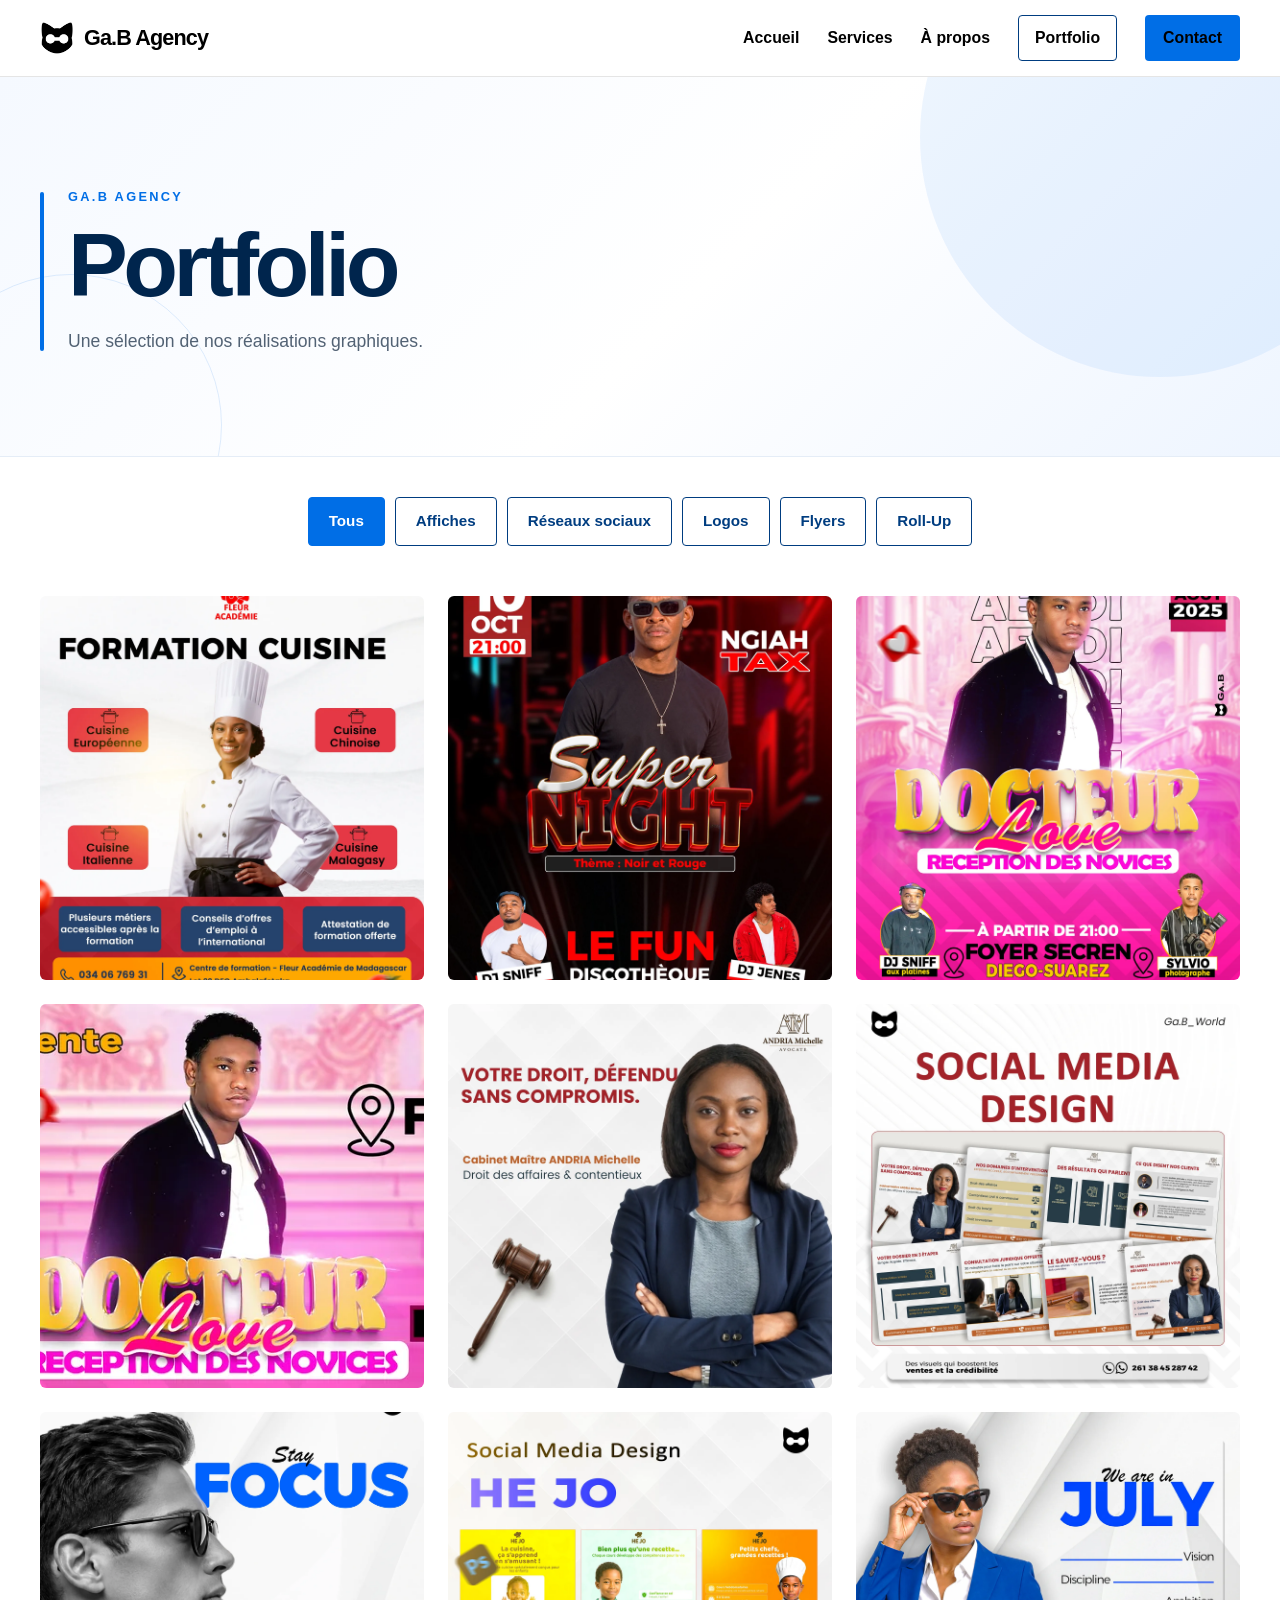
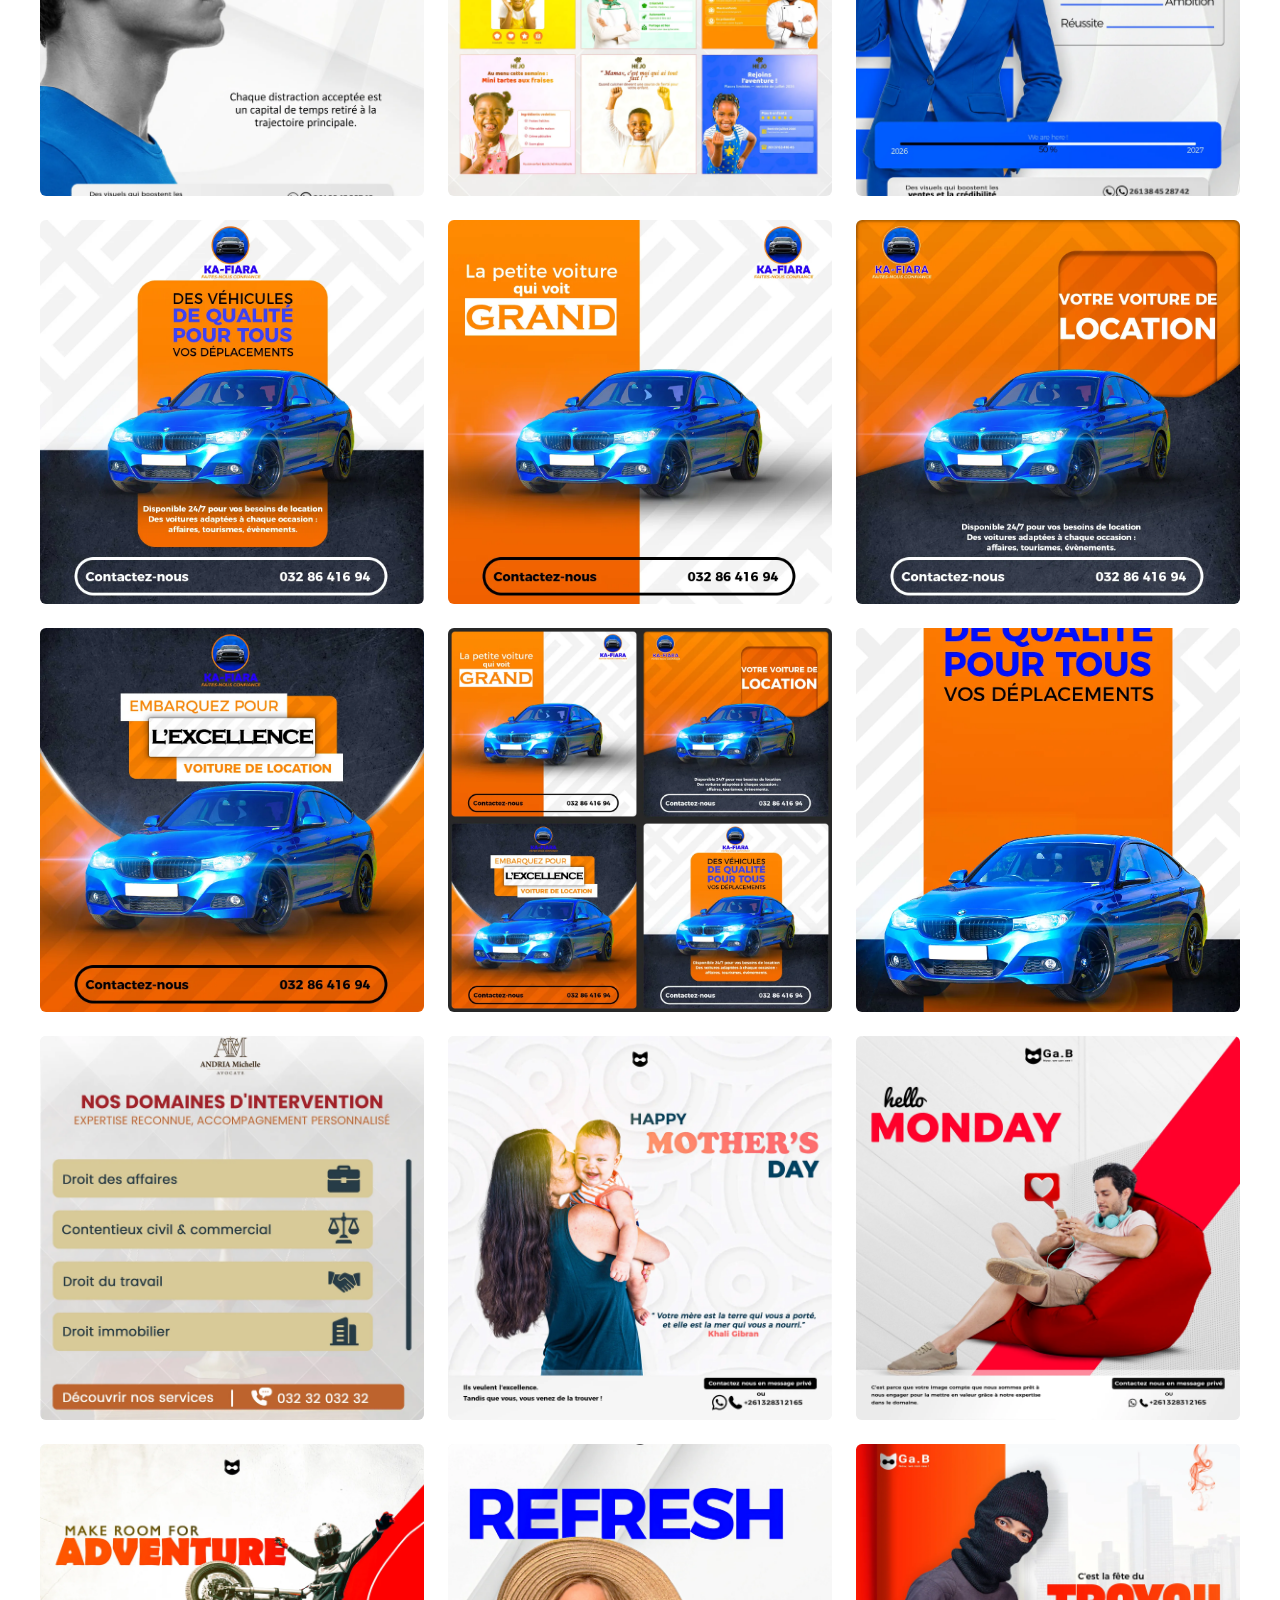
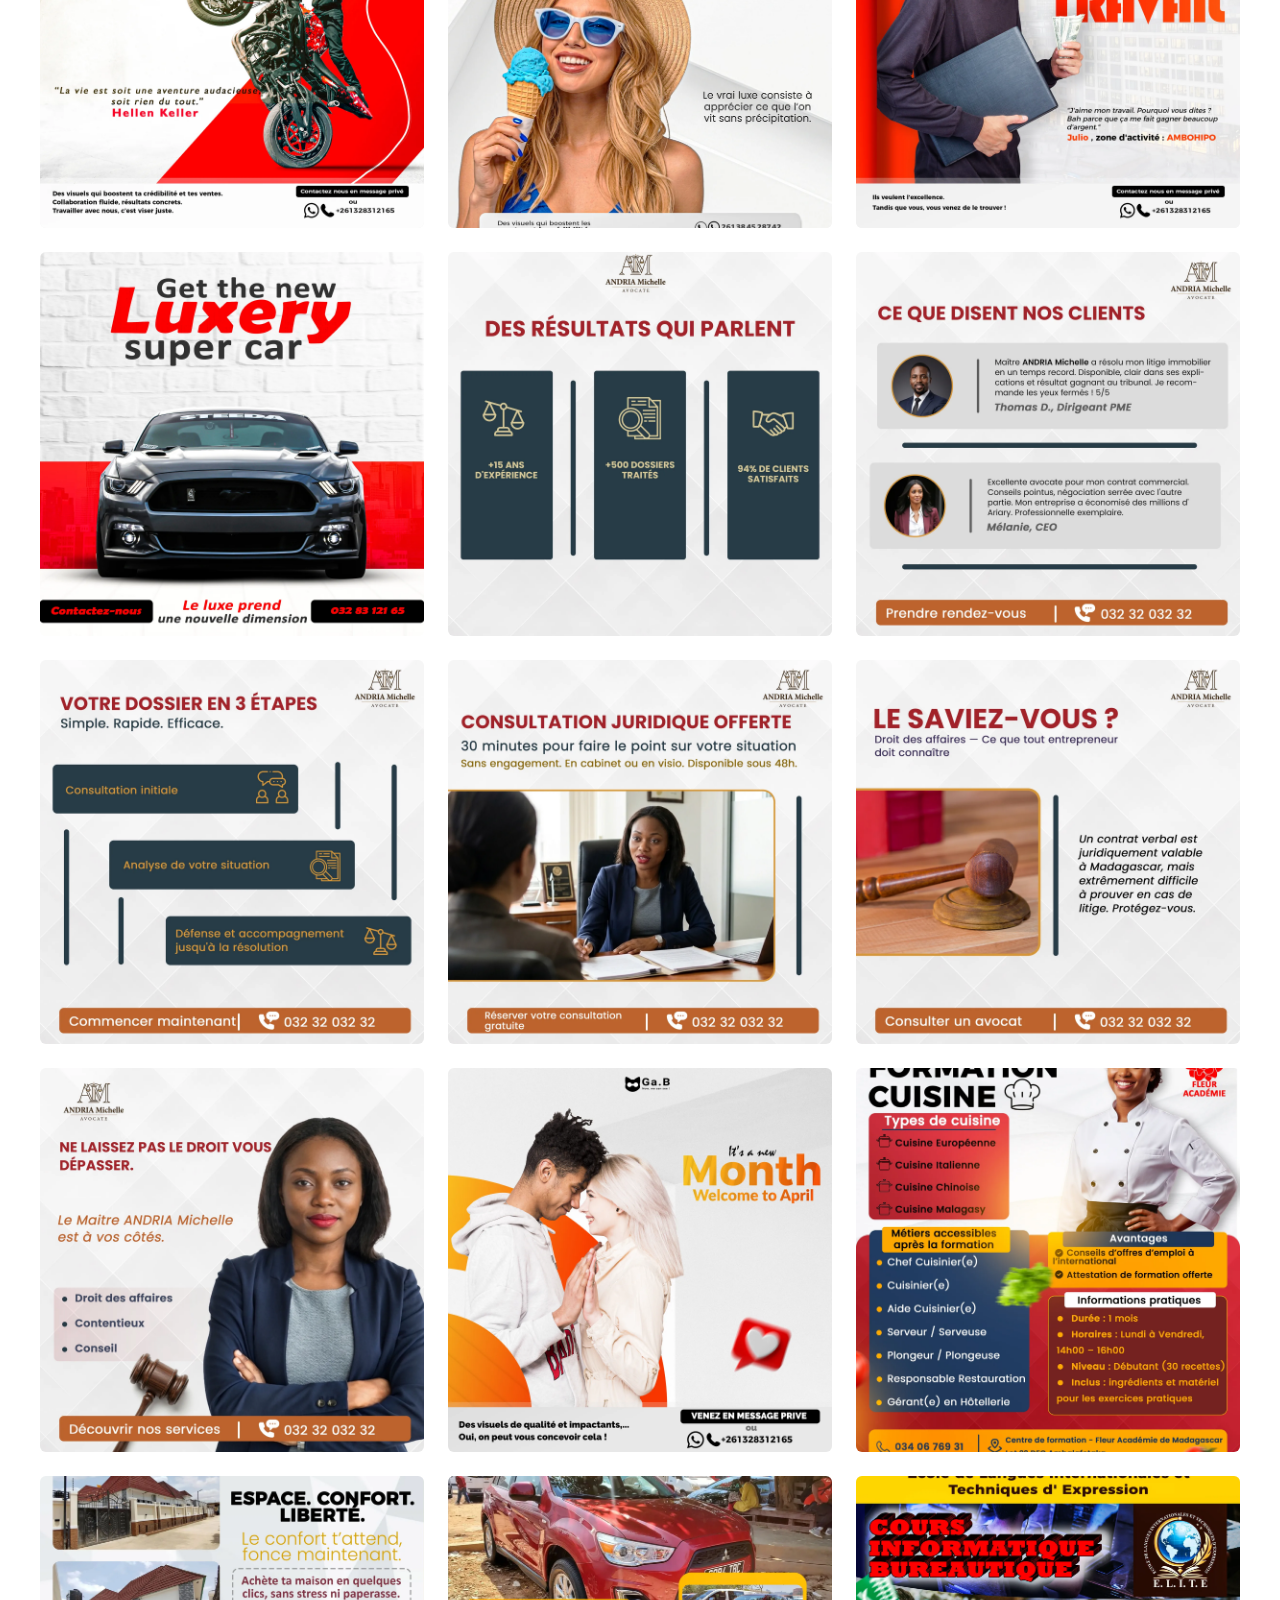
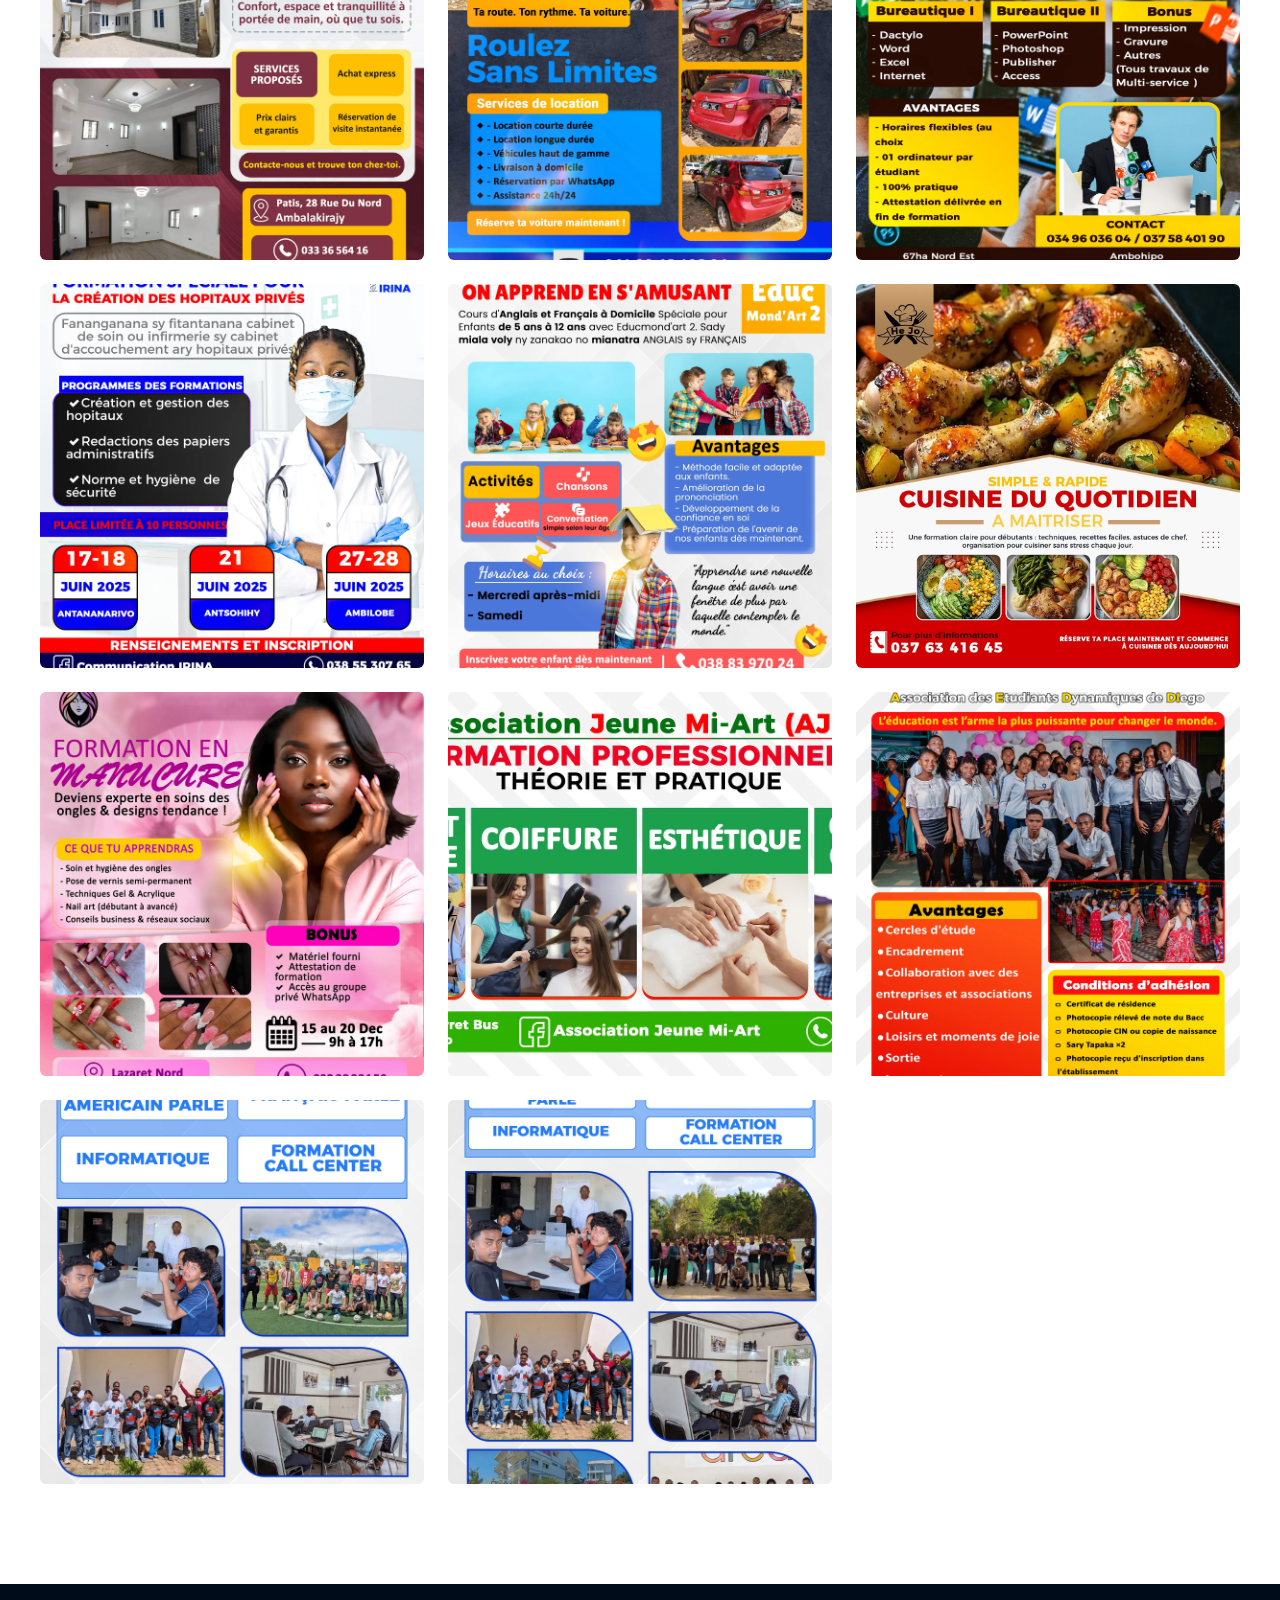
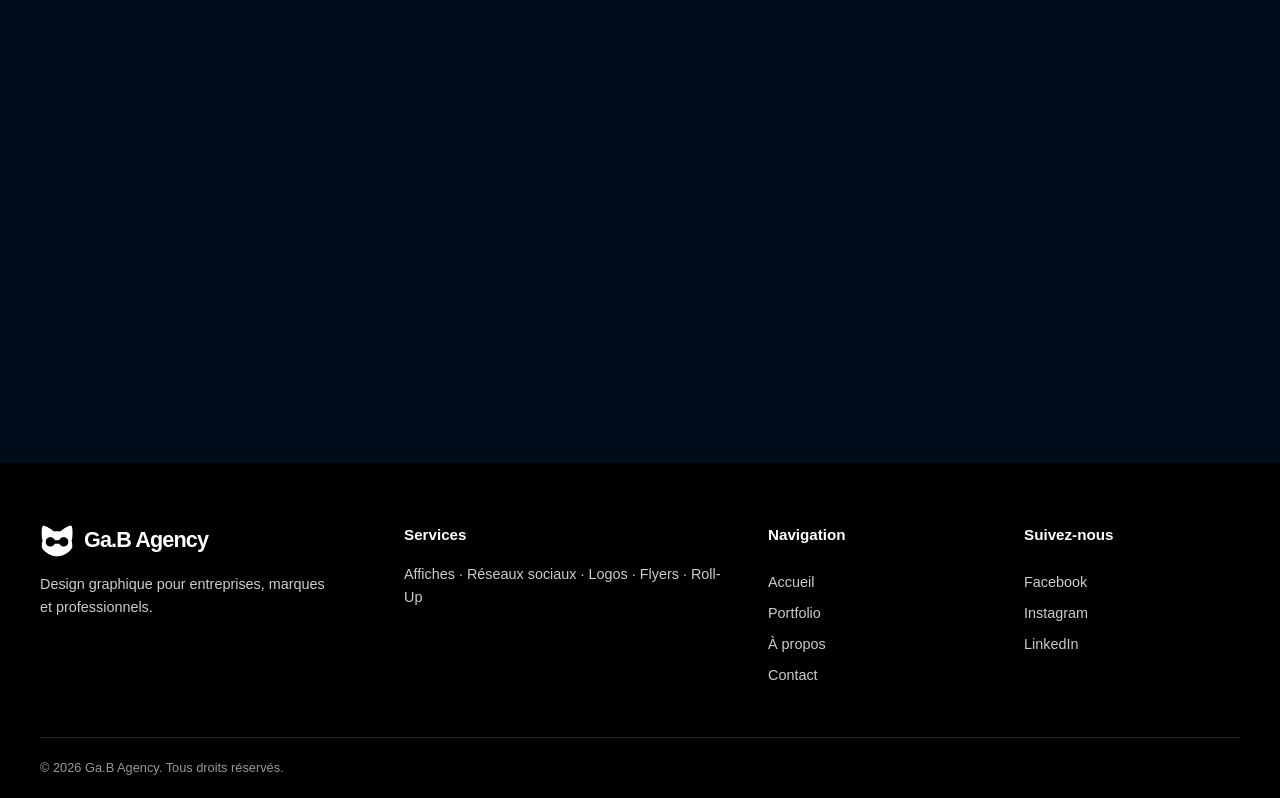
==== portfolio.html @ 1e24f761 "Add files via upload" ====
<!doctype html>
<html lang="fr">

<head>
  <meta charset="UTF-8" />
  <meta name="viewport" content="width=device-width, initial-scale=1.0" />

  <title>Portfolio — Ga.B Agency</title>

  <meta name="description" content="Découvrez une sélection de réalisations graphiques de Ga.B Agency." />

  <link rel="stylesheet" href="css/style.css" />
  <link rel="stylesheet" href="css/portfolio.css" />

  <link rel="icon" type="image/png" href="assets/images/logo2.png" media="(prefers-color-scheme: light)" />

  <!-- Mode sombre : logo blanc -->
  <link rel="icon" type="image/png" href="assets/images/logo4.png" media="(prefers-color-scheme: dark)" />

  <!-- =========================================================
         GOOGLE FONT
    ========================================================== -->
  <link rel="preconnect" href="https://fonts.googleapis.com" />
  <link rel="preconnect" href="https://fonts.gstatic.com" crossorigin />

  <link href="https://fonts.googleapis.com/css2?family=Manrope:wght@400;500;600;700;800&display=swap"
    rel="stylesheet" />
</head>

<body>
  <div class="page-loader" id="page-loader">
    <div class="page-loader-logo">
      <img src="assets/images/logo2.png" alt="Ga.B World" />
    </div>
  </div>
  <!-- =========================
         HEADER / NAVIGATION
    ========================== -->
  <header class="header">
    <div class="container navbar">
      <!-- <a href="index.html" class="logo"> Ga.B Agency </a> -->
      <a href="index.html" class="logo" aria-label="Ga.B World - Accueil">
        <img src="assets/images/logo2.png" alt="Ga.B World" />

        <span>Ga.B Agency</span>
      </a>

      <nav class="nav">
        <a href="index.html">Accueil</a>
        <a href="index.html#services">Services</a>
        <a href="index.html#about">À propos</a>
        <a href="portfolio.html" class="nav-portfolio">Portfolio</a>
        <a href="https://tally.so/r/wA1B2C" class="nav-cta" target="_blank" rel="noopener noreferrer">Contact</a>
      </nav>
    </div>
  </header>
  <main>
    <!-- =========================
             INTRODUCTION
        ========================== -->
    <section class="portfolio-hero">
    <div class="portfolio-hero-decoration"></div>

    <div class="container portfolio-hero-content">
        <div class="portfolio-hero-text">
            <p class="section-label">GA.B AGENCY</p>
            <h1>Portfolio</h1>
            <p>Une sélection de nos réalisations graphiques.</p>
        </div>

        <div class="portfolio-hero-number"></div>
    </div>
</section>

    <!-- =========================
             PORTFOLIO
        ========================== -->
    <section class="portfolio-section">
      <div class="container">
        <!-- Filtres -->
        <div class="portfolio-filters">
          <button class="filter-btn active" data-filter="all">Tous</button>

          <button class="filter-btn" data-filter="affiches">Affiches</button>

          <button class="filter-btn" data-filter="reseaux-sociaux">
            Réseaux sociaux
          </button>

          <button class="filter-btn" data-filter="logos">Logos</button>

          <button class="filter-btn" data-filter="flyers">Flyers</button>

          <button class="filter-btn" data-filter="rollup">Roll-Up</button>
        </div>

        <!-- Galerie -->
        <div class="portfolio-grid" id="portfolio-grid">
          <!--
                        Les réalisations seront générées
                        automatiquement par portfolio.js
                    -->
        </div>
      </div>
    </section>

    <section class="final-cta section" id="contact">
      <div class="container final-cta-content">
        <p class="section-label">VOTRE PROJET</p>

        <h2>Vous avez un projet graphique ?</h2>

        <p>
          Décrivez-nous votre besoin et nous vous recontacterons pour en
          discuter.
        </p>

        <a href="https://tally.so/r/wA1B2C" target="_blank" rel="noopener noreferrer" class="btn btn-primary">
          Parlez-nous de votre projet
        </a>
      </div>
    </section>
    <!-- =========================
             LIGHTBOX
        ========================== -->
    <div class="lightbox" id="lightbox" aria-hidden="true">
      <button class="lightbox-close" id="lightbox-close" aria-label="Fermer">
        &times;
      </button>

      <img id="lightbox-image" src="" alt="Réalisation Ga.B Agency" />
    </div>
  </main>

  <!-- =========================
         FOOTER
    ========================== -->
  <footer class="footer">
    <div class="container footer-content">
      <div class="footer-brand">
        <a href="index.html" class="logo" aria-label="Ga.B World - Accueil">
          <img src="assets/images/logo4.png" alt="Ga.B World" />

          <span>Ga.B Agency</span>
        </a>

        <p>Design graphique pour entreprises, marques et professionnels.</p>
      </div>

      <div class="footer-services">
        <h3>Services</h3>

        <p>Affiches · Réseaux sociaux · Logos · Flyers · Roll-Up</p>
      </div>

      <div class="footer-navigation">
        <h3>Navigation</h3>

        <a href="index.html">Accueil</a>
        <a href="portfolio.html">Portfolio</a>
        <a href="index.html#about">À propos</a>

        <a href="https://tally.so/r/wA1B2C" target="_blank" rel="noopener noreferrer">
          Contact
        </a>
      </div>

      <div class="footer-social">
        <h3>Suivez-nous</h3>

        <a href="#" target="_blank" rel="noopener noreferrer"> Facebook </a>

        <a href="#" target="_blank" rel="noopener noreferrer"> Instagram </a>

        <a href="#" target="_blank" rel="noopener noreferrer"> LinkedIn </a>
      </div>
    </div>

    <div class="container footer-bottom">
      <p>© 2026 Ga.B Agency. Tous droits réservés.</p>
    </div>
  </footer>

  <!-- =========================
         JAVASCRIPT
    ========================== -->
  <script src="js/main.js"></script>
  <script src="data/portfolio.js"></script>
  <script src="js/portfolio.js"></script>
</body>

</html>
---- css/style.css ----
:root { --blue-100: #006ee6; --blue-200: #0062cc; --blue-300: #0055b3; --blue-400: #004999; --blue-500: #003d80; --blue-600: #003166; --blue-700: #00254d; --blue-800: #001833; --blue-900: #000c19; --black: #000000; --white: #ffffff; --container-width: 1200px; }
/* =========================
RESET ========================= */ * { margin: 0; padding: 0; box-sizing: border-box; }
html { scroll-behavior: smooth; }
body { font-family: Arial, Helvetica, sans-serif; background-color: var(--white); color: var(--black); line-height: 1.6; }
img { max-width: 100%; }
a { color: inherit; text-decoration: none; }
button, input, textarea { font: inherit; }

/* =========================
CONTAINER ========================= */ 

.container { width: min(100% - 40px, var(--container-width)); margin: 0 auto; }

/* =========================
HEADER ========================= */ 

.header { position: sticky; top: 0; z-index: 1000; background-color: var(--white); border-bottom: 1px solid #e5e5e5; }
.navbar { min-height: 76px; display: flex; align-items: center; justify-content: space-between; gap: 30px; }


/* =========================
LOGO ========================= */ 

.logo { color: var(--black); font-size: 1.35rem; font-weight: 800; letter-spacing: -0.03em; white-space: nowrap; }
.logo { display: flex; align-items: center; gap: 10px; font-weight: 800; letter-spacing: -0.04em; }
.logo img { width: 34px; height: 34px; object-fit: contain; }
.logo span { display: inline; }

/* =========================
NAVIGATION ========================= */ 

.nav { display: flex; align-items: center; gap: 28px; }
.nav a { color: var(--black); font-size: 0.99rem; font-weight: 600; transition: color 0.2s ease; }
.nav a:hover { color: var(--blue-100); }
.nav a.active { color: var(--blue-100); }
/* .nav .nav-cta { padding: 10px 18px; background-color: var(--blue-100); color: var(--white); border-radius: 4px; }
.nav .nav-cta:hover { background-color: var(--blue-300); color: var(--white); } */

.nav-portfolio {
    padding: 9px 16px;
    border: 1px solid var(--blue-500);
    border-radius: 4px;
    color: var(--blue-500);
}

.nav-portfolio:hover {
    background-color: var(--blue-500);
    color: var(--white);
}

.nav-cta {
    padding: 10px 18px;
    border-radius: 4px;
    background-color: var(--blue-100);
    color: var(--white);
}

.nav-cta:hover {
    background-color: var(--blue-300);
}


/* =========================
HERO
========================= */

.hero {
    min-height: 650px;
    display: flex;
    align-items: center;
    background-color: var(--white);
}

.hero-content {
    display: flex;
    justify-content: center;
    align-items: center;
    width: 100%;
    text-align: center;
}

.hero-text {
    max-width: 850px;
    margin: 0 auto;
}

.hero-label,
.section-label {
    margin-bottom: 12px;
    color: var(--blue-100);
    font-size: 0.8rem;
    font-weight: 800;
    letter-spacing: 0.12em;
    text-transform: uppercase;
}

.hero h1 {
    max-width: 850px;
    margin: 0 auto 25px;
    color: var(--black);
    font-size: clamp(2.8rem, 6vw, 5rem);
    line-height: 1.05;
    letter-spacing: -0.045em;
}

.hero-description {
    max-width: 650px;
    margin: 0 auto 35px;
    color: var(--blue-700);
    font-size: 1.15rem;
}


/* =========================
BOUTONS
========================= */

.hero-buttons {
    display: flex;
    justify-content: center;
    flex-wrap: wrap;
    gap: 12px;
}

.btn {
    display: inline-flex;
    justify-content: center;
    align-items: center;
    min-height: 48px;
    padding: 12px 22px;
    border-radius: 4px;
    font-size: 0.95rem;
    font-weight: 700;
    transition: background-color 0.2s ease, color 0.2s ease, border-color 0.2s ease;
}

.btn-primary {
    background-color: var(--blue-100);
    color: var(--white);
    border: 1px solid var(--blue-100);
}

.btn-primary:hover {
    background-color: var(--blue-300);
    border-color: var(--blue-300);
}

.btn-secondary {
    background-color: var(--white);
    color: var(--blue-500);
    border: 1px solid var(--blue-500);
}

.btn-secondary:hover {
    background-color: var(--blue-500);
    color: var(--white);
}

.hero-background {
    position: relative;
    background-color: var(--white);
}

.hero-background::before {
    content: "";
    position: absolute;
    inset: 0;
    background-image: url("../assets/images/0001.webp");
    background-size: cover;
    background-position: center;
    background-repeat: no-repeat;
    opacity: 0.2;
    z-index: 0;
}

.hero-background .hero-content {
    position: relative;
    z-index: 1;
}

/* =========================
SECTIONS ========================= */ 

.section { padding: 100px 0; }
.section-heading { max-width: 700px; margin-bottom: 50px; }
.section-heading h2 { margin-bottom: 15px; color: var(--black); font-size: clamp(2rem, 4vw, 3rem); line-height: 1.1; letter-spacing: -0.03em; }
.section-heading p:not(.section-label) { color: var(--blue-700); }

/* =========================
SERVICES ========================= */ 

.services { background-color: #fafafa; }
.services-grid { display: grid; grid-template-columns: repeat(3, 1fr); gap: 24px; }
.service-card { overflow: hidden; background-color: var(--white); border: 1px solid #e5e5e5; border-radius: 6px; transition: transform 0.25s ease, box-shadow 0.25s ease; }
.service-card:hover { transform: translateY(-4px); box-shadow: 0 12px 30px rgba(0, 0, 0, 0.08); }
.service-image { width: 100%; aspect-ratio: 4 / 3; overflow: hidden; }
.service-image img { display: block; width: 100%; height: 100%; object-fit: cover; transition: transform 0.3s ease; }
.service-card:hover .service-image img { transform: scale(1.03); }
.service-content { padding: 22px; }
.service-content h3 { margin-bottom: 8px; color: var(--black); font-size: 1.2rem; }
.service-content p { color: var(--blue-700); font-size: 0.92rem; }

/* =========================
PORTFOLIO PREVIEW ========================= */ 

.portfolio-preview { background-color: var(--white); }
.portfolio-preview-grid { display: grid; grid-template-columns: repeat(3, 1fr); gap: 20px; }
.portfolio-preview-item { overflow: hidden; aspect-ratio: 1 / 1; background-color: #f5f5f5; border-radius: 6px; }
.portfolio-preview-item img { display: block; width: 100%; height: 100%; object-fit: cover; transition: transform 0.3s ease; }
.portfolio-preview-item:hover img { transform: scale(1.04); }
.section-button { margin-top: 40px; text-align: center; }


/* =========================
   CHARGEMENT PORTFOLIO
========================= */

#portfolio-grid {
    transition: opacity 0.25s ease;
}

#portfolio-grid.loading {
    opacity: 1;
    min-height: 400px;
    display: flex;
    align-items: center;
    justify-content: center;
}

/* Message de chargement */

.portfolio-loading {
    display: flex;
    flex-direction: column;
    align-items: center;
    justify-content: center;
    gap: 14px;
    width: 100%;
    color: #006ee6;
    font-family: "Manrope", sans-serif;
    font-size: 15px;
    font-weight: 600;
}

.portfolio-loading::after {
    content: "";
    width: 28px;
    height: 28px;
    border: 3px solid #e5e5e5;
    border-top-color: #006ee6;
    border-radius: 50%;
    animation: portfolioSpinner 0.8s linear infinite;
}

@keyframes portfolioSpinner {
    to {
        transform: rotate(360deg);
    }
}

/* =========================
PROCESS ========================= */ 

.process { background-color: #fafafa; }
.process-grid { display: grid; grid-template-columns: repeat(4, 1fr); gap: 30px; }
.process-item { padding-top: 20px; border-top: 2px solid var(--blue-100); }
.process-number { display: block; margin-bottom: 18px; color: var(--blue-100); font-size: 0.85rem; font-weight: 800; }
.process-item h3 { margin-bottom: 10px; font-size: 1.2rem; }
.process-item p { color: var(--blue-700); font-size: 0.92rem; }

/* =========================

À PROPOS ========================= */ 

.about { background-color: var(--white); }
.about-content { display: grid; grid-template-columns: minmax(300px, 0.8fr) minmax(0, 1.2fr); align-items: center; gap: 80px; }
.about-image { overflow: hidden; border-radius: 6px; background-color: #f5f5f5; }
.about-image img { display: block; width: 100%; aspect-ratio: 4 / 5; object-fit: cover; }
.about-text h2 { margin-bottom: 25px; font-size: clamp(2rem, 4vw, 3rem); line-height: 1.1; letter-spacing: -0.03em; }
.about-text > p:not(.section-label) { margin-bottom: 16px; color: var(--blue-700); }
.about-founder { display: flex; flex-direction: column; margin-top: 30px; padding-left: 18px; border-left: 3px solid var(--blue-100); }
.about-founder strong { color: var(--black); }
.about-founder span { color: var(--blue-600); font-size: 0.9rem; }


/* =========================
CTA FINAL ========================= */ 

.final-cta { background-color: var(--blue-900); color: var(--white); text-align: center; }
.final-cta-content { max-width: 750px; }
.final-cta .section-label { color: #6eb5ff; }
.final-cta h2 { margin-bottom: 18px; color: var(--white); font-size: clamp(2.2rem, 5vw, 3.5rem); line-height: 1.1; }
.final-cta p:not(.section-label) { margin-bottom: 30px; color: #ffffff; }

/* =========================
FOOTER ========================= */ 

.footer { background-color: var(--black); color: var(--white); padding-top: 60px; }
.footer-content { display: grid; grid-template-columns: 1.5fr 1.5fr 1fr 1fr; gap: 40px; padding-bottom: 50px; }
.footer .logo { color: var(--white); }
.footer-brand p { max-width: 300px; margin-top: 15px; color: #cccccc; font-size: 0.9rem; }
.footer h3 { margin-bottom: 15px; font-size: 0.95rem; }
.footer-services p { color: #cccccc; font-size: 0.9rem; }
.footer-navigation, .footer-social { display: flex; flex-direction: column; align-items: flex-start; gap: 8px; }
.footer-navigation a, .footer-social a { color: #cccccc; font-size: 0.9rem; transition: color 0.2s ease; }
.footer-navigation a:hover, .footer-social a:hover { color: var(--white); }
.footer-bottom { padding: 20px 0; border-top: 1px solid #222222; color: #999999; font-size: 0.8rem; }


/* =========================
TABLETTE ========================= */ 

@media (max-width: 1000px) { .nav { gap: 18px; } .services-grid { grid-template-columns: repeat(2, 1fr); } .process-grid { grid-template-columns: repeat(2, 1fr); } .about-content { gap: 50px; } .footer-content { grid-template-columns: repeat(2, 1fr); } }

/* =========================


MOBILE ========================= */

@media (max-width: 700px) { .container { width: min(100% - 30px, var(--container-width)); } .navbar { min-height: 70px; } .nav { display: none; } .hero { min-height: 550px; } .hero h1 { font-size: 2.7rem; } .hero-description { font-size: 1rem; } .section { padding: 70px 0; } .section-heading { margin-bottom: 35px; } .services-grid { grid-template-columns: 1fr; } .portfolio-preview-grid { grid-template-columns: repeat(2, 1fr); gap: 12px; } .process-grid { grid-template-columns: 1fr; gap: 35px; } .about-content { grid-template-columns: 1fr; gap: 40px; } .about-image { max-width: 500px; } .footer-content { grid-template-columns: 1fr; gap: 35px; } }

/* =========================
PETIT MOBILE ========================= */

@media (max-width: 450px) { .hero h1 { font-size: 2.35rem; } .hero-buttons { flex-direction: column; align-items: stretch; } .btn { width: 100%; } .portfolio-preview-grid { grid-template-columns: 1fr; } }
.portfolio-preview-item { cursor: pointer; }
/* =========================
HOMEPAGE LIGHTBOX ========================= */ 

.lightbox { position: fixed; inset: 0; z-index: 2000; display: none; align-items: center; justify-content: center; padding: 30px; background-color: rgba(0, 0, 0, 0.9); }
.lightbox.active { display: flex; }
.lightbox img { display: block; max-width: 90vw; max-height: 90vh; width: auto; height: auto; object-fit: contain; }
.lightbox-close { position: absolute; top: 20px; right: 25px; z-index: 2001; border: none; background: transparent; color: var(--white); font-size: 2.5rem; line-height: 1; cursor: pointer; }
.lightbox-close:hover { color: #cccccc; }
body.no-scroll { overflow: hidden; }

/* =========================
PAGE LOADER ========================= */ 

.page-loader { position: fixed; inset: 0; z-index: 9999; display: flex; align-items: center; justify-content: center; background-color: var(--white); opacity: 1; visibility: visible; transition: opacity 0.5s ease, visibility 0.5s ease; }
.page-loader.hidden { opacity: 0; visibility: hidden; pointer-events: none; }
.page-loader-logo { display: flex; align-items: center; justify-content: center; animation: loaderLogo 1.2s ease-in-out infinite; }
.page-loader-logo img { display: block; width: 90px; height: auto; }
@keyframes loaderLogo { 0% { opacity: 0.4; transform: scale(0.9); } 50% { opacity: 1; transform: scale(1); } 100% { opacity: 0.4; transform: scale(0.9); } }

/* =========================
ANIMATIONS ========================= */ 

.reveal { opacity: 0; transform: translateY(30px); transition: opacity 0.7s ease, transform 0.7s ease; }
.reveal.visible { opacity: 1; transform: translateY(0); }
.reveal-left { opacity: 0; transform: translateX(-40px); transition: opacity 0.7s ease, transform 0.7s ease; }
.reveal-left.visible { opacity: 1; transform: translateX(0); }
.reveal-right { opacity: 0; transform: translateX(40px); transition: opacity 0.7s ease, transform 0.7s ease; }
.reveal-right.visible { opacity: 1; transform: translateX(0); }

/* Animation des boutons au clic */

.btn { transition: transform 0.15s ease, background-color 0.2s ease, color 0.2s ease, border-color 0.2s ease; }
.btn:active { transform: scale(0.97); }

/* Respect des préférences d'accessibilité */

@media (prefers-reduced-motion: reduce) { *, *::before, *::after { animation-duration: 0.01ms !important; animation-iteration-count: 1 !important; transition-duration: 0.01ms !important; scroll-behavior: auto !important; } }
---- css/portfolio.css ----
/* =========================
    PORTFOLIO HERO
========================= */

/* ================= PORTFOLIO HERO ================= */

.portfolio-hero {
    position: relative;
    overflow: hidden;
    padding: 110px 0 100px;
    background: linear-gradient(135deg, #f5f9ff 0%, #ffffff 55%, #eef5ff 100%);
    border-bottom: 1px solid #e5edf7;
}

.portfolio-hero::before {
    content: "";
    position: absolute;
    top: -180px;
    right: -120px;
    width: 480px;
    height: 480px;
    border-radius: 50%;
    background: var(--blue-100);
    opacity: 0.07;
}

.portfolio-hero::after {
    content: "";
    position: absolute;
    bottom: -120px;
    left: -80px;
    width: 300px;
    height: 300px;
    border: 1px solid var(--blue-100);
    border-radius: 50%;
    opacity: 0.12;
}

.portfolio-hero-content {
    position: relative;
    z-index: 1;
    display: flex;
    justify-content: space-between;
    align-items: flex-end;
    gap: 40px;
}

.portfolio-hero-text {
    position: relative;
    max-width: 700px;
    padding-left: 28px;
}

.portfolio-hero-text::before {
    content: "";
    position: absolute;
    top: 5px;
    bottom: 5px;
    left: 0;
    width: 4px;
    background: var(--blue-100);
    border-radius: 4px;
}

.portfolio-hero .section-label {
    margin-bottom: 16px;
    color: var(--blue-100);
    font-size: 0.8rem;
    font-weight: 800;
    letter-spacing: 0.18em;
}

.portfolio-hero h1 {
    margin: 0 0 18px;
    color: var(--blue-700);
    font-size: clamp(3rem, 7vw, 6rem);
    line-height: 0.95;
    letter-spacing: -0.05em;
}

.portfolio-hero-text > p:last-child {
    margin: 0;
    color: #526274;
    font-size: 1.1rem;
    line-height: 1.7;
}

.portfolio-hero-number {
    color: var(--blue-100);
    font-size: clamp(4rem, 9vw, 8rem);
    font-weight: 800;
    line-height: 0.8;
    letter-spacing: -0.08em;
    opacity: 0.12;
    user-select: none;
}

@media (max-width: 700px) {
    .portfolio-hero {
        padding: 80px 0 75px;
    }

    .portfolio-hero-content {
        align-items: flex-start;
    }

    .portfolio-hero-number {
        display: none;
    }

    .portfolio-hero h1 {
        font-size: 3.5rem;
    }

    .portfolio-hero-text > p:last-child {
        font-size: 1rem;
    }
}

/* =========================
   PORTFOLIO SECTION
========================= */

.portfolio-section {
    padding: 40px 0 100px;
    background-color: var(--white);
}


/* =========================
   FILTRES
========================= */

.portfolio-filters {
    display: flex;
    justify-content: center;
    align-items: center;
    flex-wrap: wrap;
    gap: 10px;
    margin-bottom: 50px;
}

.filter-btn {
    padding: 11px 20px;

    border: 1px solid var(--blue-500);
    border-radius: 4px;

    background-color: var(--white);
    color: var(--blue-500);

    font-family: inherit;
    font-size: 0.95rem;
    font-weight: 600;

    cursor: pointer;

    transition:
        background-color 0.2s ease,
        color 0.2s ease,
        border-color 0.2s ease;
}

.filter-btn:hover {
    background-color: var(--blue-100);
    border-color: var(--blue-100);
    color: var(--white);
}

.filter-btn.active {
    background-color: var(--blue-100);
    border-color: var(--blue-100);
    color: var(--white);
}


/* =========================
   GRILLE
========================= */

.portfolio-grid {
    display: grid;

    grid-template-columns: repeat(3, 1fr);

    gap: 24px;
}


/* =========================
   ÉLÉMENT PORTFOLIO
========================= */

.portfolio-item {
    position: relative;

    overflow: hidden;

    background-color: #f5f5f5;

    cursor: pointer;

    aspect-ratio: 1 / 1;

    border-radius: 6px;
}

.portfolio-item img {
    display: block;

    width: 100%;
    height: 100%;

    object-fit: cover;

    transition: transform 0.35s ease;
}

.portfolio-item:hover img {
    transform: scale(1.04);
}


/* =========================
   LIGHTBOX
========================= */

.lightbox {
    position: fixed;

    inset: 0;

    z-index: 9999;

    display: flex;

    justify-content: center;
    align-items: center;

    padding: 40px;

    background-color: rgba(0, 0, 0, 0.92);

    opacity: 0;
    visibility: hidden;

    transition:
        opacity 0.25s ease,
        visibility 0.25s ease;
}

.lightbox.active {
    opacity: 1;
    visibility: visible;
}


/* =========================
   IMAGE LIGHTBOX
========================= */

.lightbox img {
    display: block;

    max-width: 90vw;
    max-height: 90vh;

    width: auto;
    height: auto;

    object-fit: contain;

    border-radius: 4px;
}


/* =========================
   BOUTON FERMER
========================= */

.lightbox-close {
    position: absolute;

    top: 20px;
    right: 25px;

    width: 45px;
    height: 45px;

    display: flex;

    justify-content: center;
    align-items: center;

    border: none;

    background: transparent;

    color: var(--white);

    font-size: 2.5rem;
    line-height: 1;

    cursor: pointer;

    transition: transform 0.2s ease;
}

.lightbox-close:hover {
    transform: scale(1.1);
}


/* =========================
   EMPÊCHER LE SCROLL
========================= */

body.no-scroll {
    overflow: hidden;
}


/* =========================
   RESPONSIVE — TABLETTE
========================= */

@media (max-width: 900px) {

    .portfolio-grid {
        grid-template-columns: repeat(2, 1fr);
    }

    .portfolio-hero {
        padding: 80px 0 50px;
    }

    .portfolio-hero h1 {
        font-size: 3rem;
    }

}


/* =========================
   RESPONSIVE — MOBILE
========================= */

@media (max-width: 600px) {

    .portfolio-hero {
        padding: 60px 0 40px;
    }

    .portfolio-hero h1 {
        font-size: 2.4rem;
    }

    .portfolio-hero p:not(.section-label) {
        font-size: 1rem;
    }

    .portfolio-section {
        padding: 30px 0 70px;
    }

    .portfolio-filters {
        justify-content: flex-start;
        margin-bottom: 35px;
    }

    .filter-btn {
        padding: 9px 15px;
        font-size: 0.85rem;
    }

    .portfolio-grid {
        grid-template-columns: 1fr;
        gap: 18px;
    }

    .lightbox {
        padding: 20px;
    }

    .lightbox img {
        max-width: 94vw;
        max-height: 85vh;
    }

    .lightbox-close {
        top: 10px;
        right: 15px;
    }

}
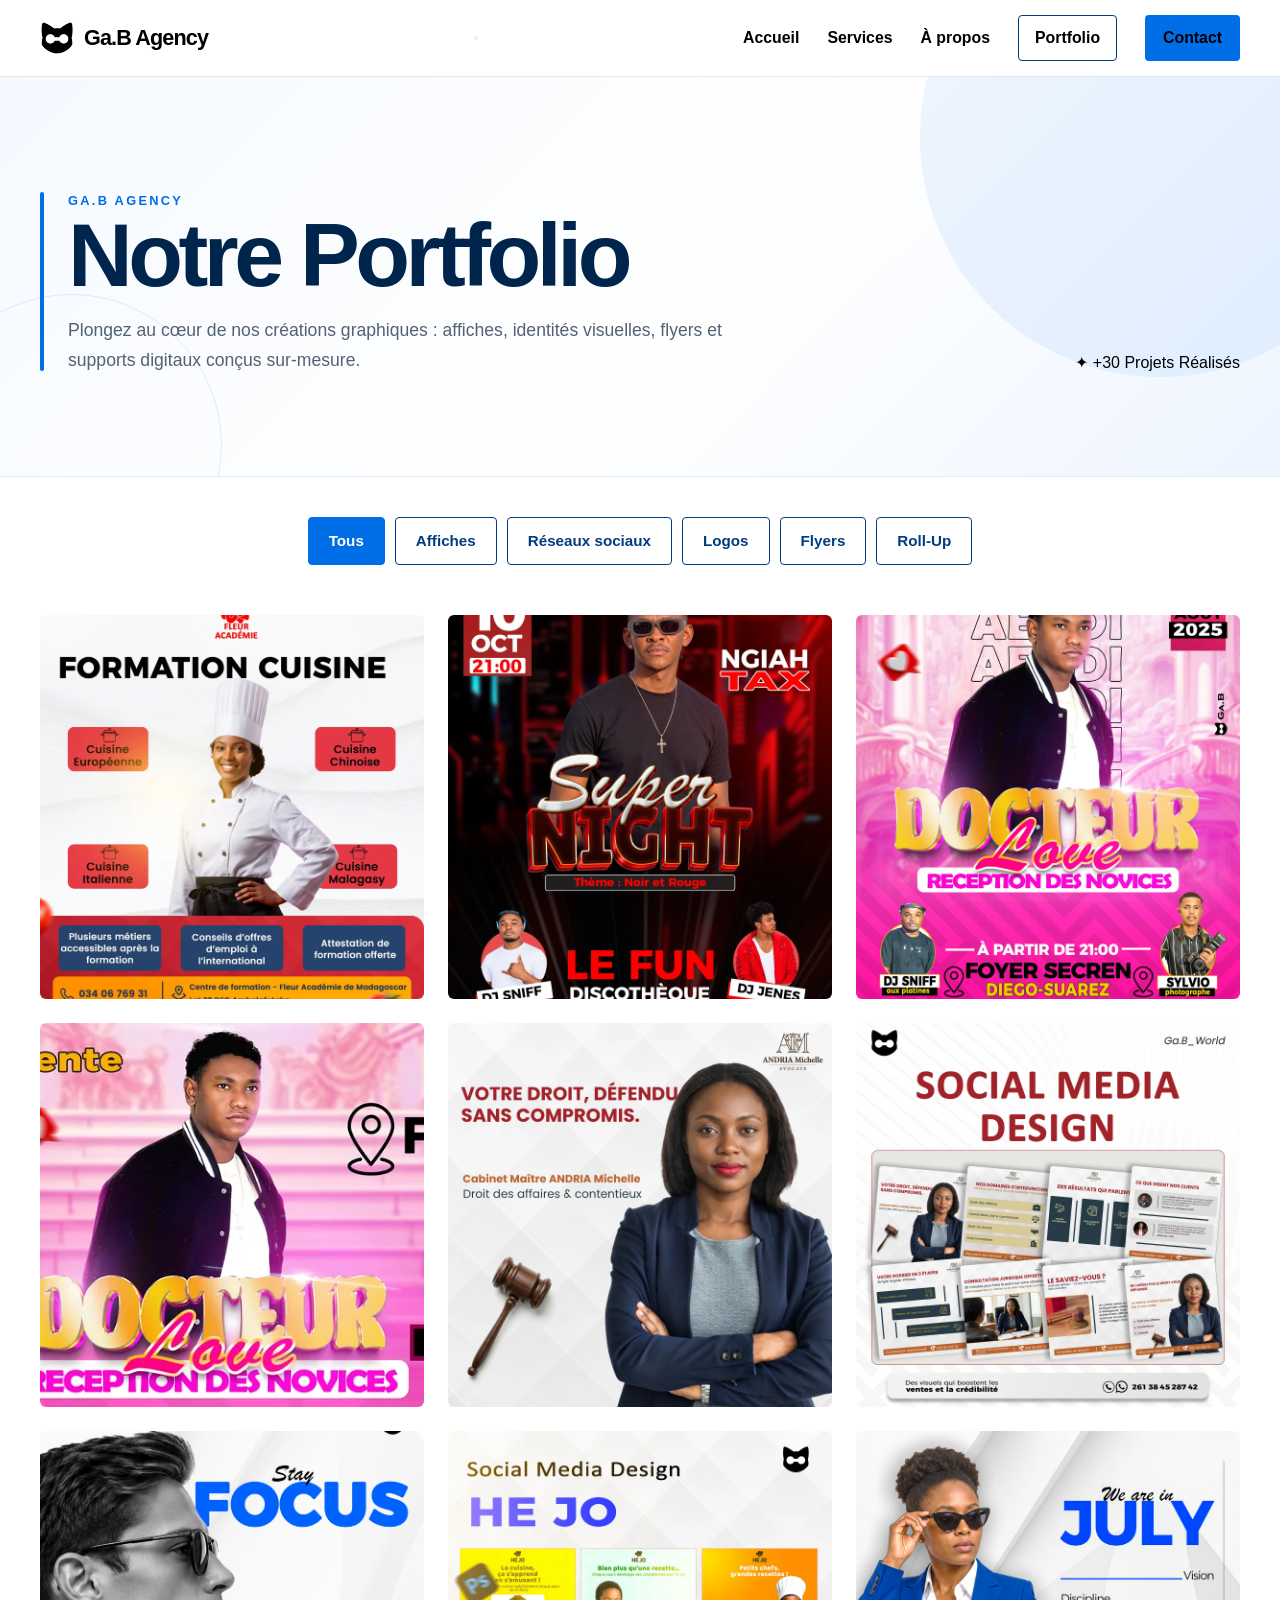
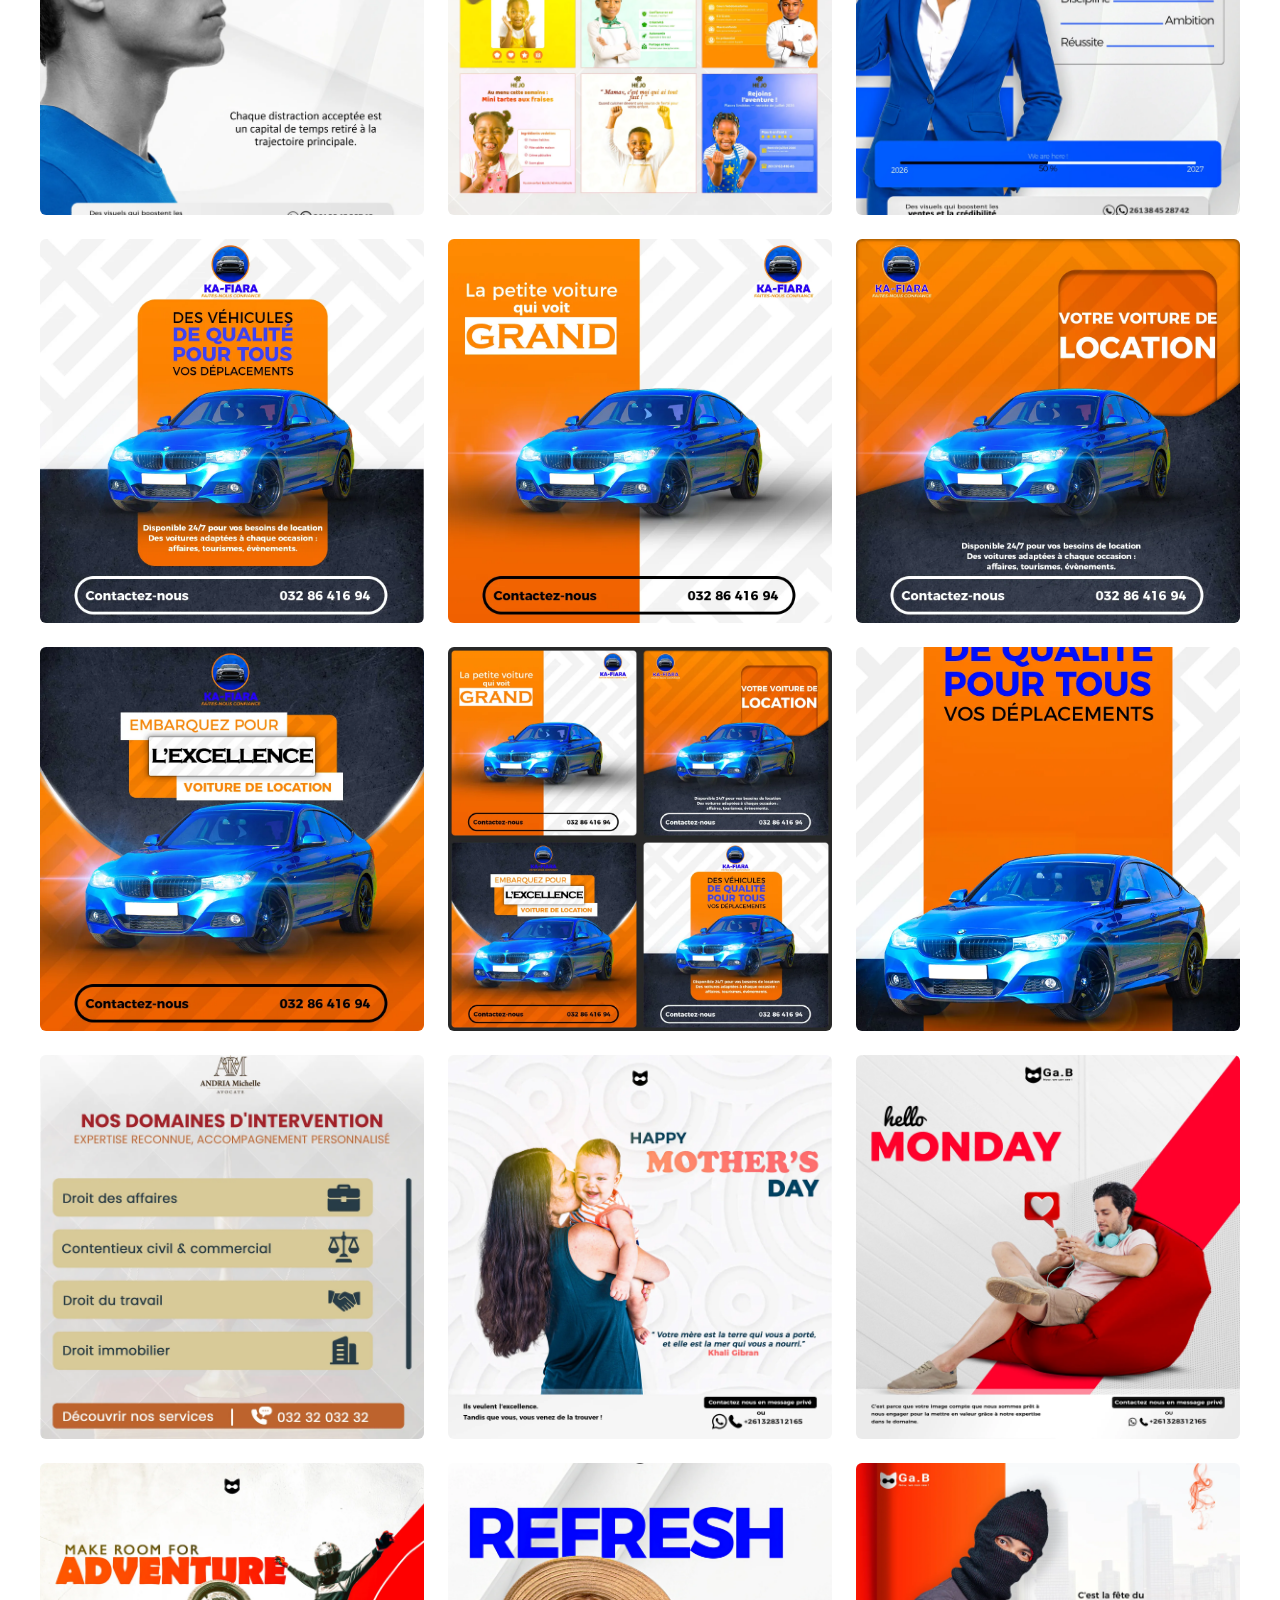
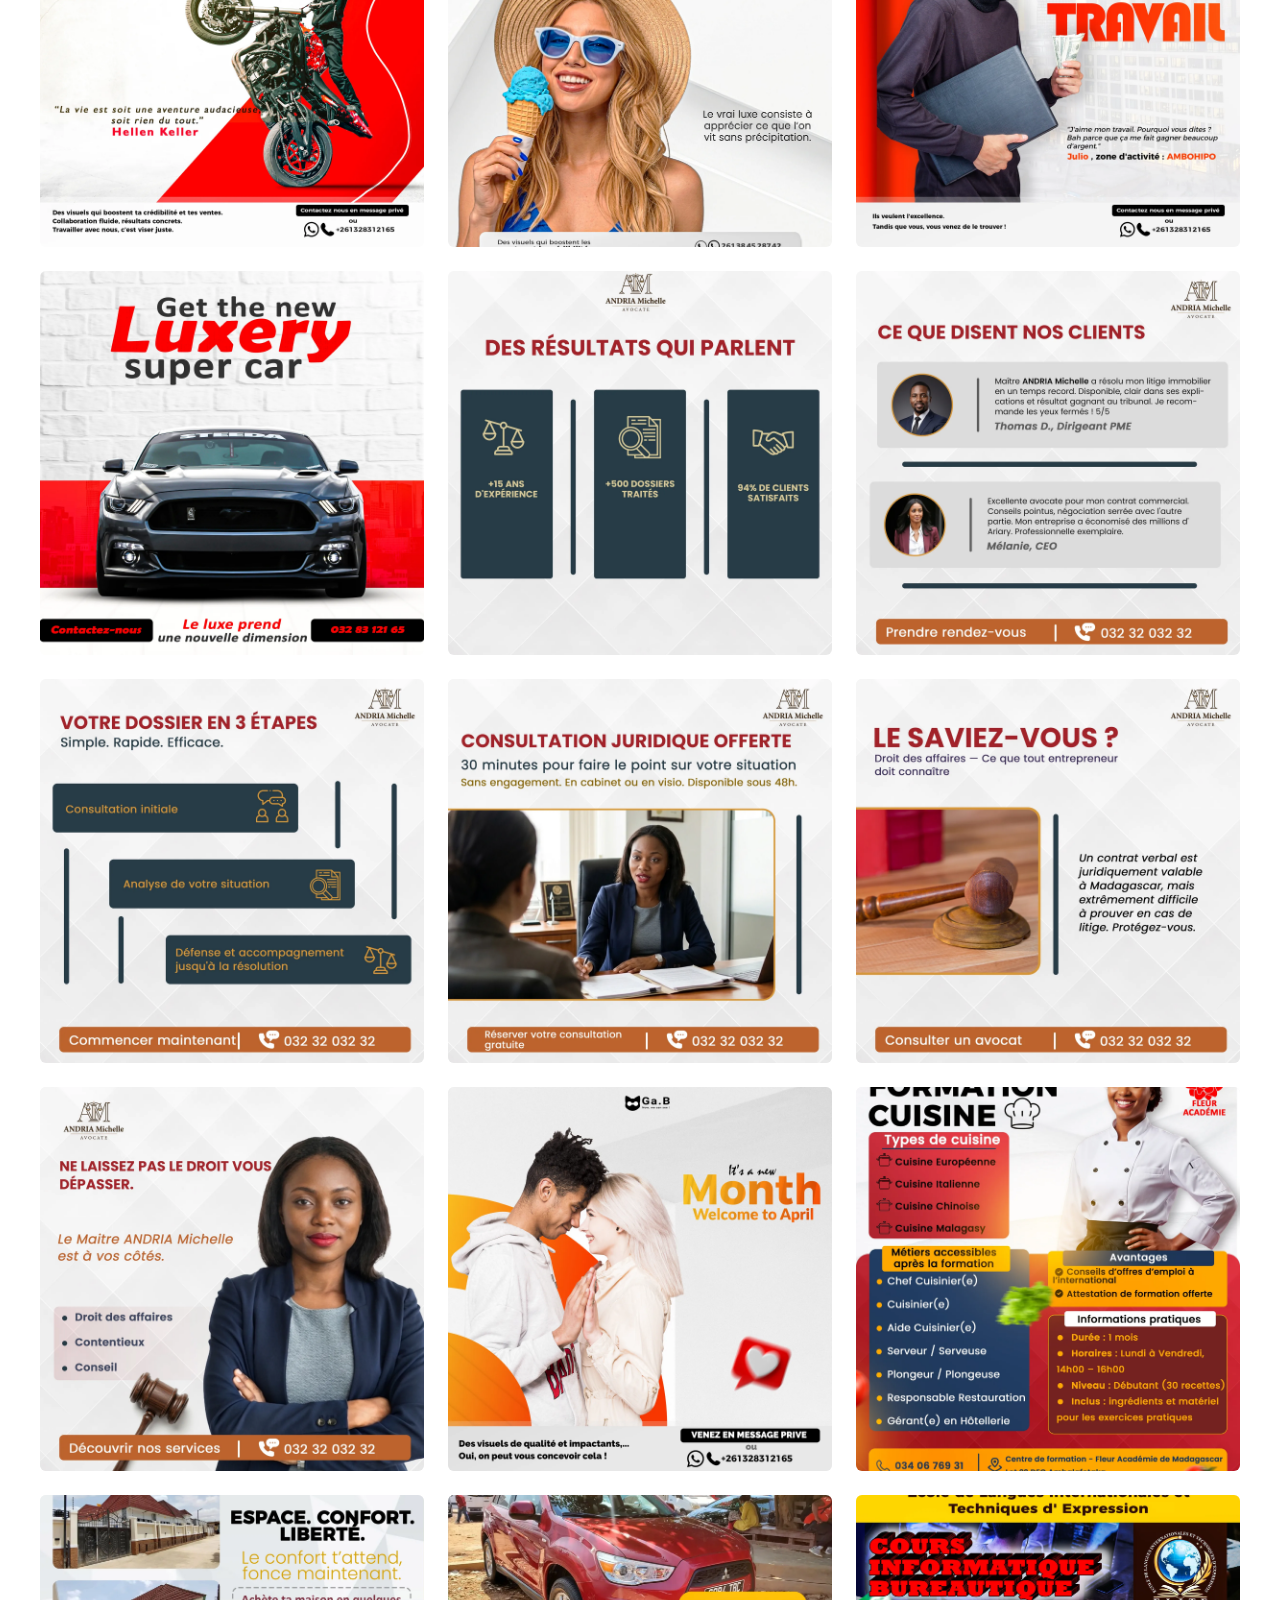
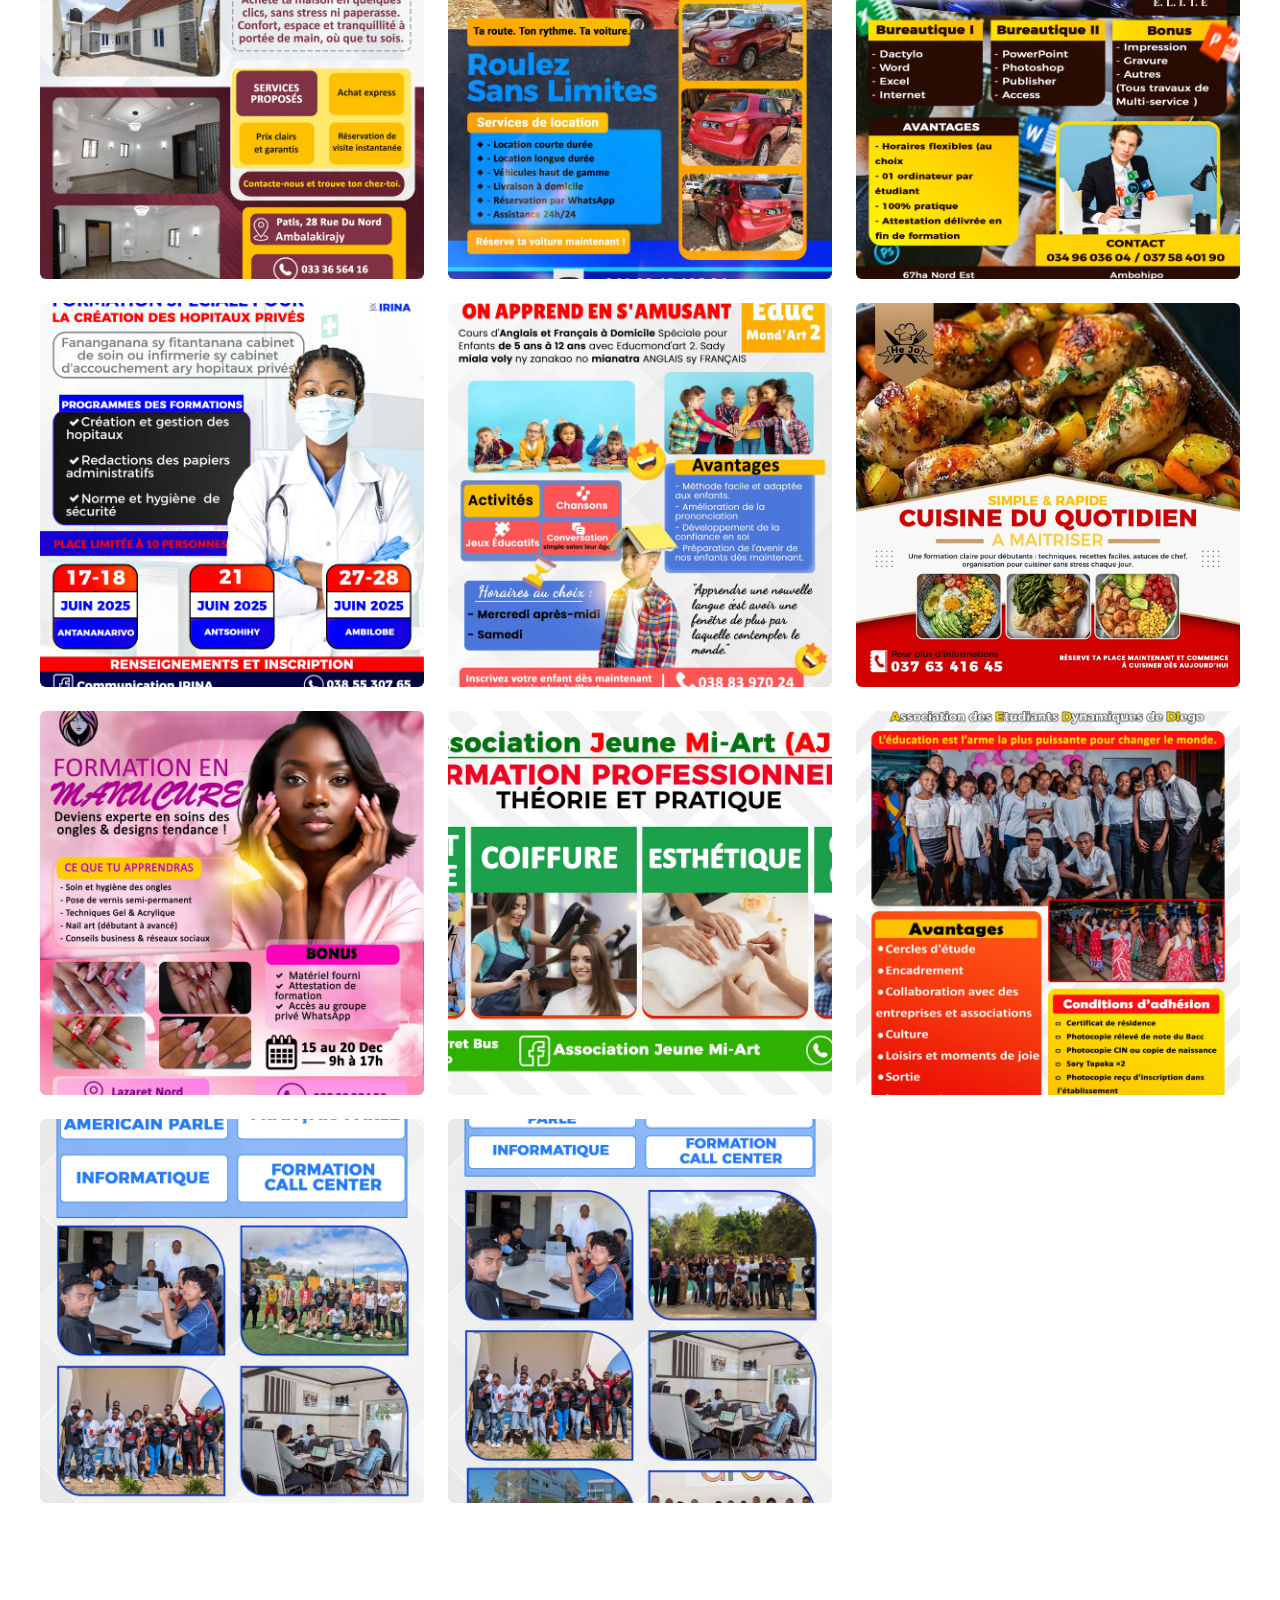
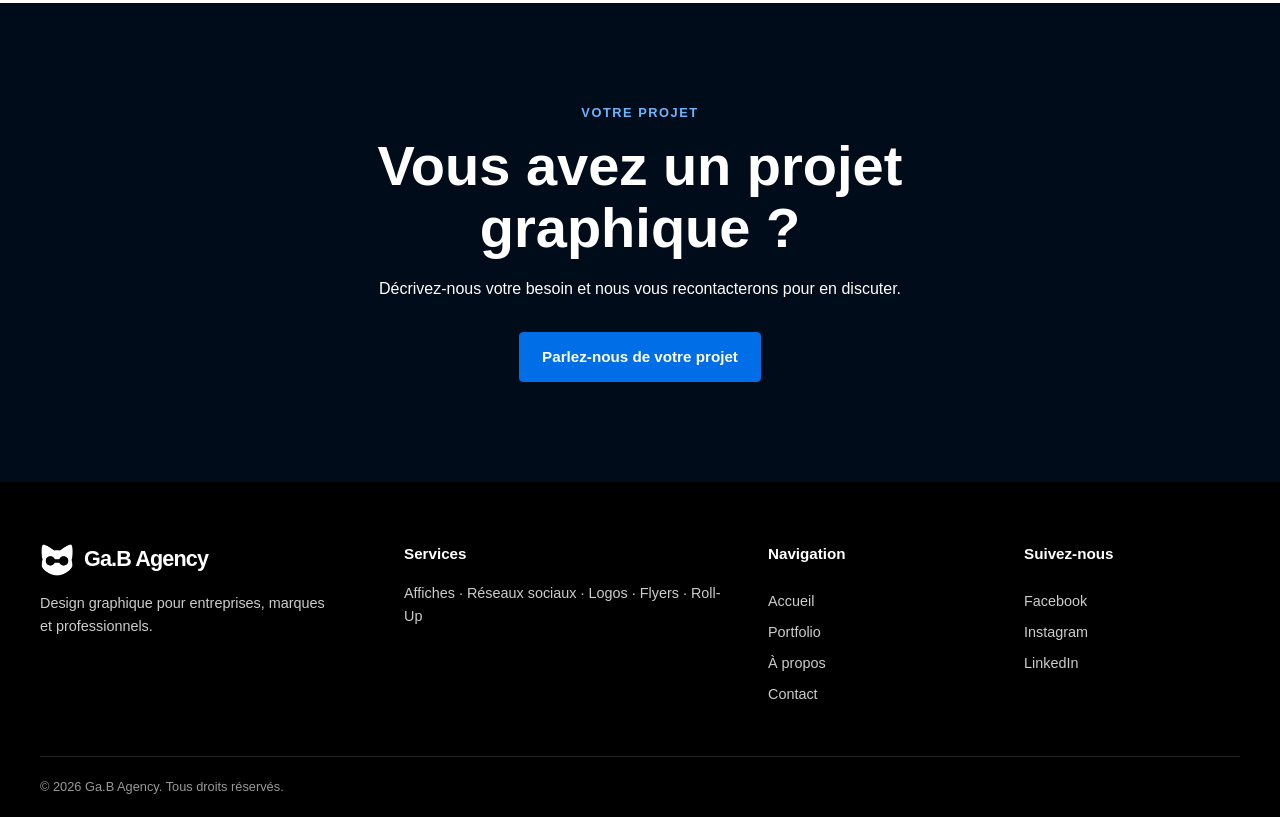
==== commit a1cab056: "Refactor portfolio.html for improved layout and content Updated the portfolio.html file to enhance s" ====
--- a/portfolio.html
+++ b/portfolio.html
@@ -36,16 +36,21 @@
   <!-- =========================
          HEADER / NAVIGATION
     ========================== -->
-  <header class="header">
+    <header class="header">
     <div class="container navbar">
-      <!-- <a href="index.html" class="logo"> Ga.B Agency </a> -->
       <a href="index.html" class="logo" aria-label="Ga.B World - Accueil">
         <img src="assets/images/logo2.png" alt="Ga.B World" />
-
         <span>Ga.B Agency</span>
       </a>
 
-      <nav class="nav">
+      <!-- Bouton Menu Mobile (Hamburger) -->
+      <button class="nav-toggle" id="navToggle" aria-label="Ouvrir le menu">
+        <span></span>
+        <span></span>
+        <span></span>
+      </button>
+
+      <nav class="nav" id="navMenu">
         <a href="index.html">Accueil</a>
         <a href="index.html#services">Services</a>
         <a href="index.html#about">À propos</a>
@@ -54,21 +59,27 @@
       </nav>
     </div>
   </header>
+
+  
   <main>
     <!-- =========================
              INTRODUCTION
         ========================== -->
-    <section class="portfolio-hero">
+   <section class="portfolio-hero">
     <div class="portfolio-hero-decoration"></div>
+    <div class="portfolio-hero-glow"></div>
 
     <div class="container portfolio-hero-content">
         <div class="portfolio-hero-text">
-            <p class="section-label">GA.B AGENCY</p>
-            <h1>Portfolio</h1>
-            <p>Une sélection de nos réalisations graphiques.</p>
-        </div>
-
-        <div class="portfolio-hero-number"></div>
+            <span class="section-label">GA.B AGENCY</span>
+            <h1>Notre Portfolio</h1>
+            <p>Plongez au cœur de nos créations graphiques : affiches, identités visuelles, flyers et supports digitaux conçus sur-mesure.</p>
+        </div>
+
+        <div class="portfolio-hero-badge">
+            <span class="badge-icon">✦</span>
+            <span>+30 Projets Réalisés</span>
+        </div>
     </div>
 </section>
 
@@ -189,4 +200,4 @@
   <script src="js/portfolio.js"></script>
 </body>
 
-</html>+</html>
